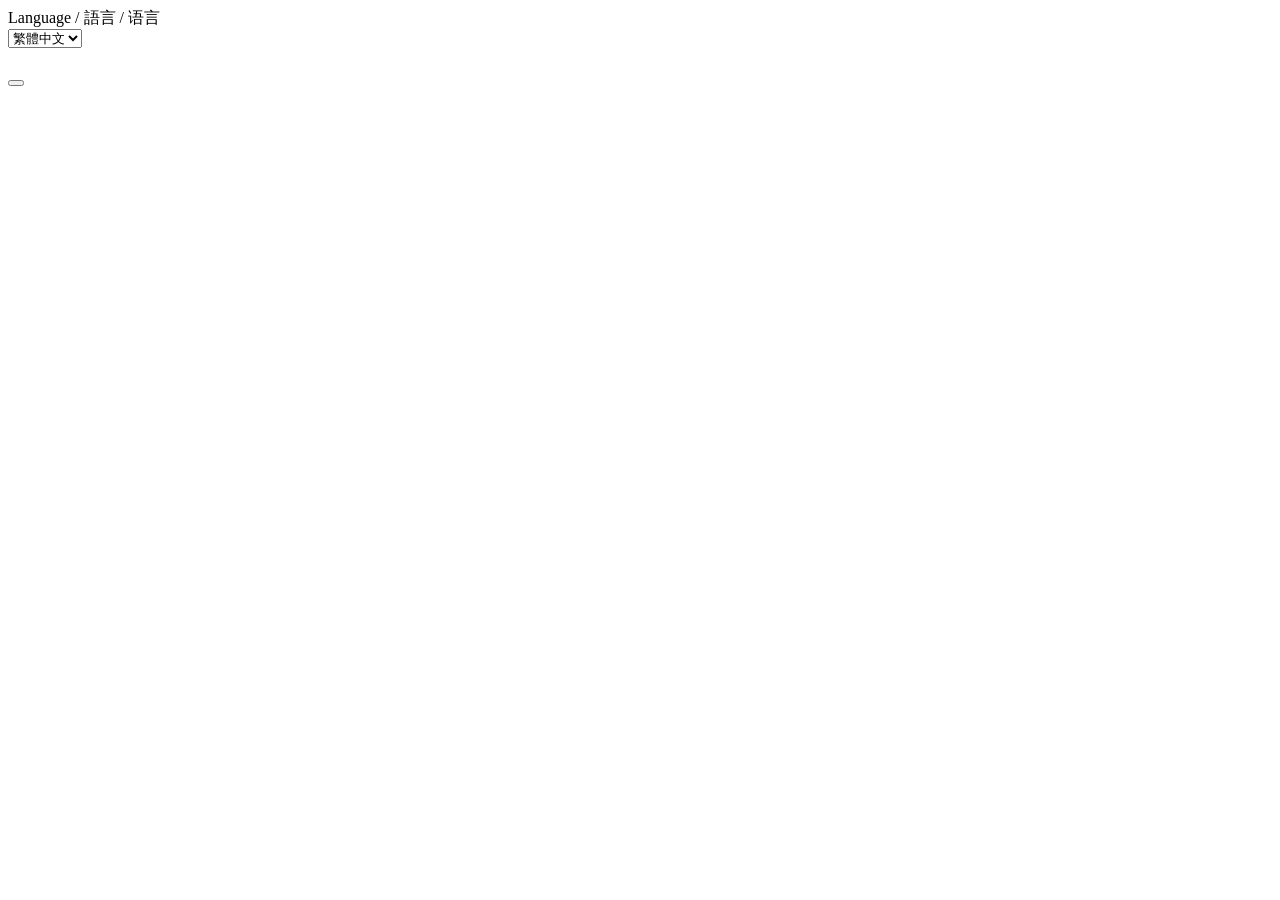
==== misuse_202606/index.html @ ce2ab86b "Update misuse_202606/index.html" ====
<!DOCTYPE html>
<html lang="zh-HK">
<head>
  <meta charset="UTF-8">
  <meta name="viewport" content="width=device-width, initial-scale=1.0">
  <title>Quiz</title>

  <!-- CSS（放在 misuse_202606/css/） -->
  <link rel="stylesheet" href="css/base.cssf="css/quiz.cssf="css/result.cssf="css/share-card.css"card" id="quizCard">
    <div class="topbar">
      <div>
        <div class="badge" id="badge"></div>
      </div>

      <div class="lang-box">
        <div class="lang-label" id="langLabel">Language / 語言 / 语言</div>
        <select id="langSelect">
          <option value="zh-HK">繁體中文</option>
          <option value="zh-CN">简体中文</option>
          <option value="en">English</option>
        </select>
      </div>
    </div>

    <div class="hero-subtitle" id="heroSubtitle"></div>
    <h1 id="siteTitle"></h1>
    <div class="intro" id="intro"></div>

    <div id="questionArea">
      <div class="meta" id="meta"></div>
      <h2 class="question-title" id="title"></h2>

      <div id="storyCard" class="story-card">
        <div class="story-label" id="storyLabel"></div>
        <div class="story-title" id="storyTitle"></div>
        <div id="storyContent"></div>
      </div>

      <div class="scenario" id="question"></div>
      <div class="question-type" id="questionType"></div>
      <div class="question-hint" id="questionHint"></div>

      <div id="answers"></div>

      <div class="answer-action" id="answerAction" style="display:none;">
        <button id="checkBtn" class="action-btn"></button>
      </div>

      <div id="result" class="result"></div>
    </div>

    <div class="controls">
      <button class="nav-btn primary" id="nextBtn"></button>
    </div>

    <div class="summary" id="summary"></div>
    <div id="finalResult" class="result"></div>
    <div class="footer-note" id="footer"></div>
  </div>

  <!-- JS（放在網站根目錄 /assets/js/） -->
  <script src="/assets/js/quiz-core.jsscript src="/assets/js/quiz-render.js"></script>
  <script src="/assets/js/result-share.js"></script>
  <script src="/assets/js/main.js"></script>
</body>
</html>
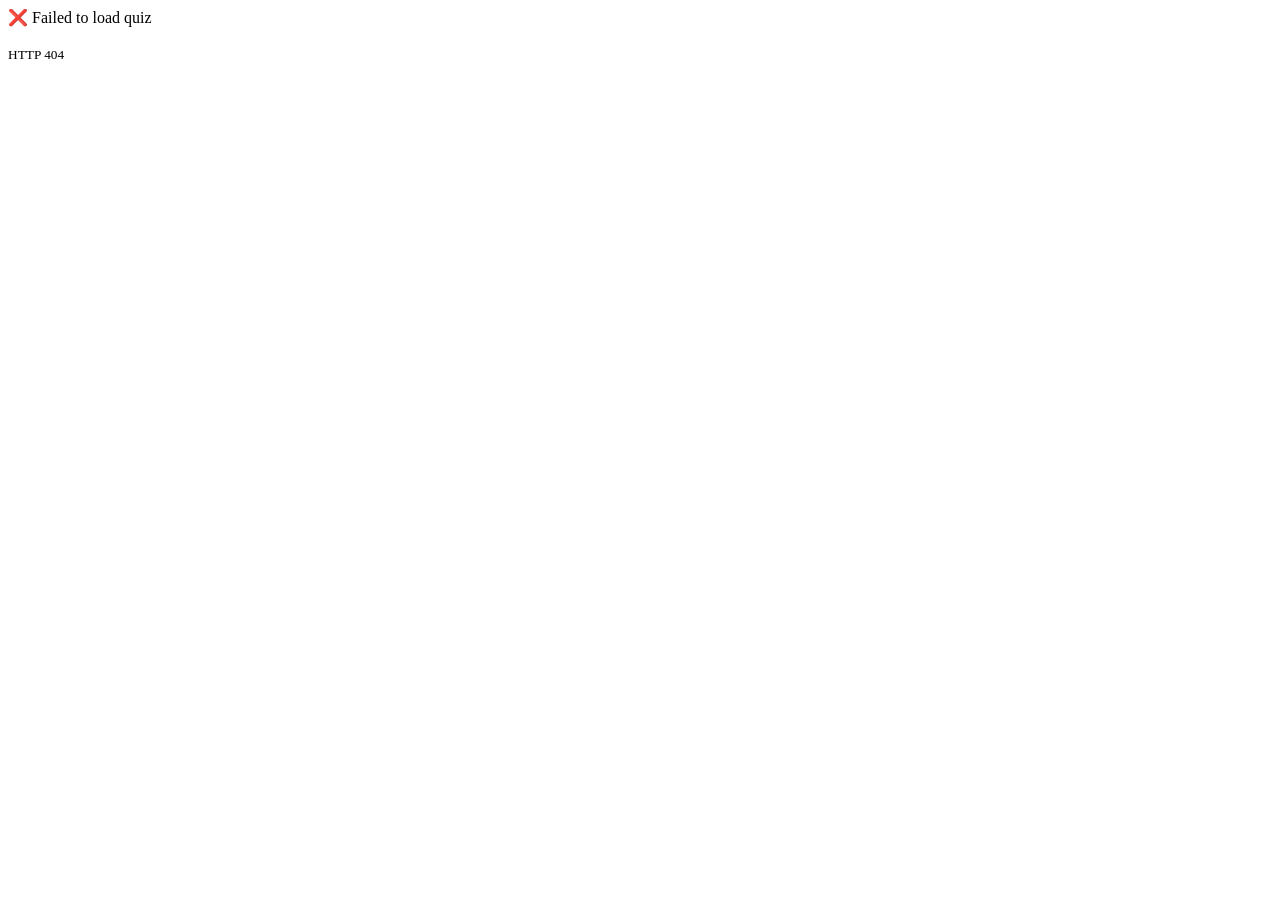
==== commit e41f6f55: "Update index.html" ====
--- a/misuse_202606/index.html
+++ b/misuse_202606/index.html
@@ -5,8 +5,14 @@
   <meta name="viewport" content="width=device-width, initial-scale=1.0">
   <title>Quiz</title>
 
-  <!-- CSS（放在 misuse_202606/css/） -->
-  <link rel="stylesheet" href="css/base.cssf="css/quiz.cssf="css/result.cssf="css/share-card.css"card" id="quizCard">
+  <!-- CSS：位於 misuse_202606/css/ -->
+  <link rel="stylesheet" href="css/base.css">
+  <link rel="stylesheet" href="css/quiz.css">
+  <link rel="stylesheet" href="css/result.css">
+  <link rel="stylesheet" href="css/share-card.css">
+</head>
+<body>
+  <div class="card" id="quizCard">
     <div class="topbar">
       <div>
         <div class="badge" id="badge"></div>
@@ -25,6 +31,11 @@
     <div class="hero-subtitle" id="heroSubtitle"></div>
     <h1 id="siteTitle"></h1>
     <div class="intro" id="intro"></div>
+
+    <!-- 新增：聲明 -->
+    <div class="disclaimer-note">
+      本測驗為資訊安全與合規教育用途之模擬情境，並不涉及任何特定真實人物、機構或個案。
+    </div>
 
     <div id="questionArea">
       <div class="meta" id="meta"></div>
@@ -58,9 +69,10 @@
     <div class="footer-note" id="footer"></div>
   </div>
 
-  <!-- JS（放在網站根目錄 /assets/js/） -->
-  <script src="/assets/js/quiz-core.jsscript src="/assets/js/quiz-render.js"></script>
-  <script src="/assets/js/result-share.js"></script>
-  <script src="/assets/js/main.js"></script>
+  <!-- JS：位於網站根目錄 /js/ -->
+  <script src="/js/quiz-core.js"></script>
+  <script src="/js/quiz-render.js"></script>
+  <script src="/js/result-share.js"></script>
+  <script src="/js/main.js"></script>
 </body>
 </html>
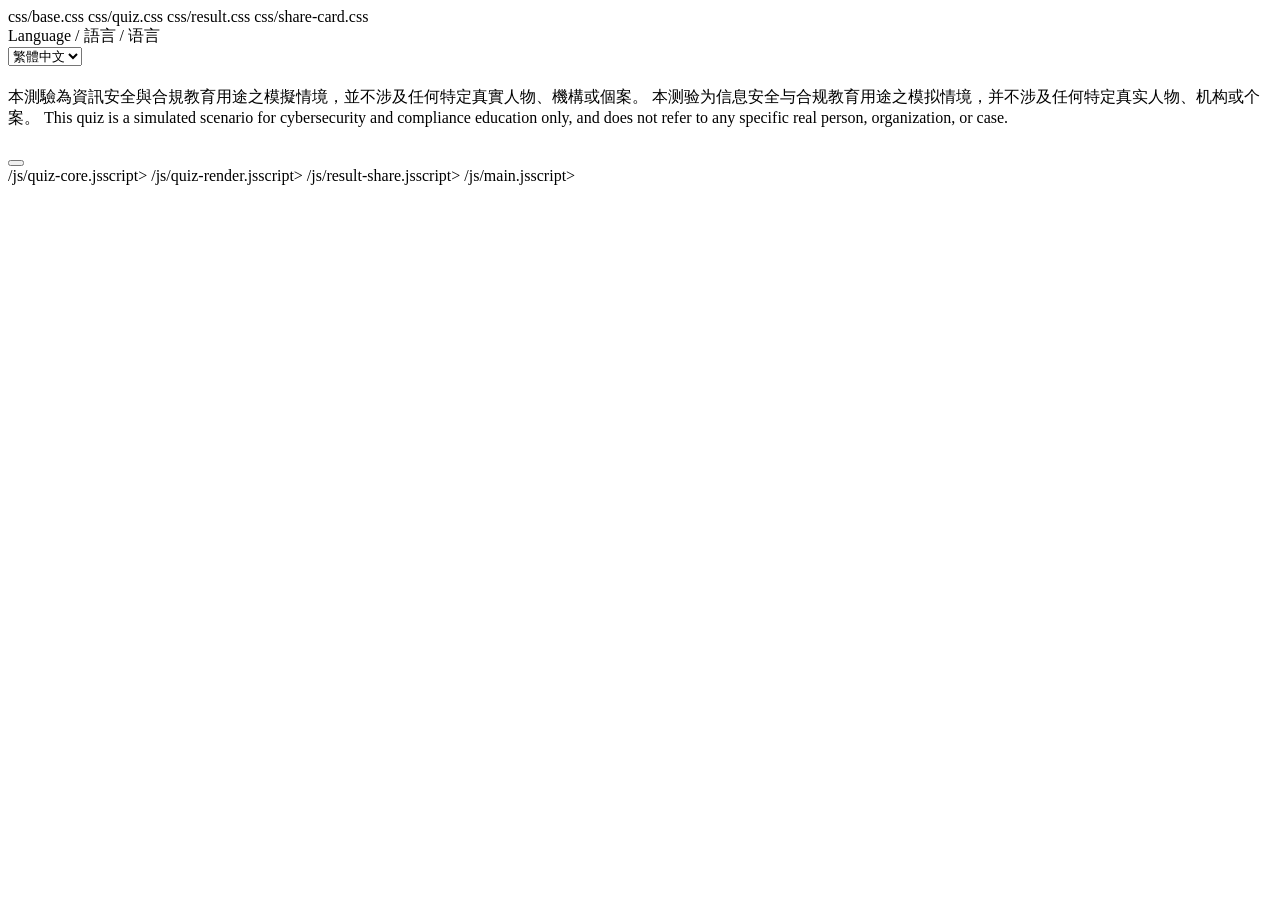
==== commit e4c16833: "Update index.html" ====
--- a/misuse_202606/index.html
+++ b/misuse_202606/index.html
@@ -6,10 +6,10 @@
   <title>Quiz</title>
 
   <!-- CSS：位於 misuse_202606/css/ -->
-  <link rel="stylesheet" href="css/base.css">
-  <link rel="stylesheet" href="css/quiz.css">
-  <link rel="stylesheet" href="css/result.css">
-  <link rel="stylesheet" href="css/share-card.css">
+  css/base.css
+  css/quiz.css
+  css/result.css
+  css/share-card.css
 </head>
 <body>
   <div class="card" id="quizCard">
@@ -32,9 +32,17 @@
     <h1 id="siteTitle"></h1>
     <div class="intro" id="intro"></div>
 
-    <!-- 新增：聲明 -->
-    <div class="disclaimer-note">
-      本測驗為資訊安全與合規教育用途之模擬情境，並不涉及任何特定真實人物、機構或個案。
+    <!-- 三語聲明 -->
+    <div class="disclaimer-note" id="disclaimerNote">
+      <span class="disclaimer-text" data-lang="zh-HK">
+        本測驗為資訊安全與合規教育用途之模擬情境，並不涉及任何特定真實人物、機構或個案。
+      </span>
+      <span class="disclaimer-text" data-lang="zh-CN">
+        本测验为信息安全与合规教育用途之模拟情境，并不涉及任何特定真实人物、机构或个案。
+      </span>
+      <span class="disclaimer-text" data-lang="en">
+        This quiz is a simulated scenario for cybersecurity and compliance education only, and does not refer to any specific real person, organization, or case.
+      </span>
     </div>
 
     <div id="questionArea">
@@ -70,9 +78,9 @@
   </div>
 
   <!-- JS：位於網站根目錄 /js/ -->
-  <script src="/js/quiz-core.js"></script>
-  <script src="/js/quiz-render.js"></script>
-  <script src="/js/result-share.js"></script>
-  <script src="/js/main.js"></script>
+  /js/quiz-core.jsscript>
+  /js/quiz-render.jsscript>
+  /js/result-share.jsscript>
+  /js/main.jsscript>
 </body>
 </html>
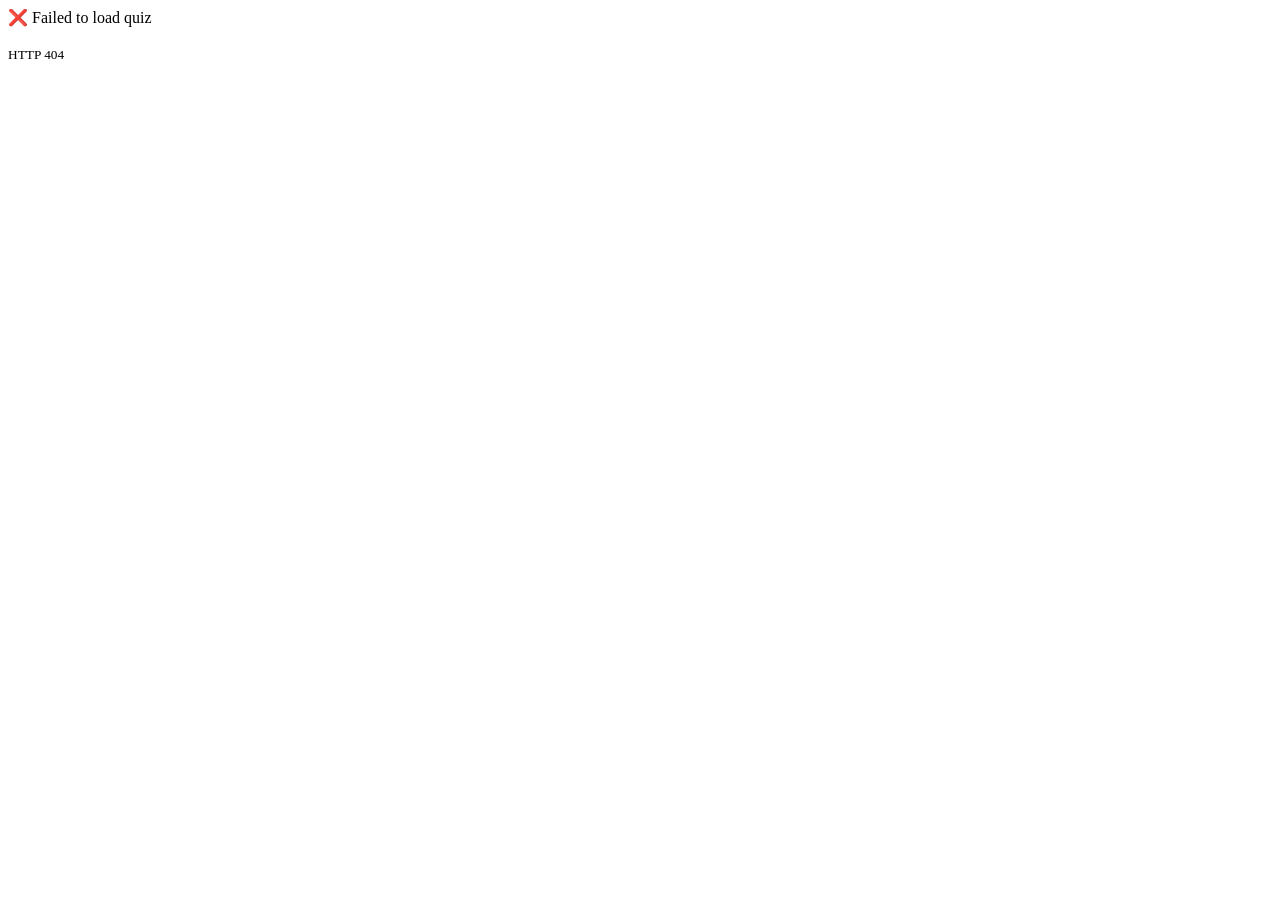
==== commit b780726d: "Update index.html" ====
--- a/misuse_202606/index.html
+++ b/misuse_202606/index.html
@@ -5,82 +5,90 @@
   <meta name="viewport" content="width=device-width, initial-scale=1.0">
   <title>Quiz</title>
 
-  <!-- CSS：位於 misuse_202606/css/ -->
-  css/base.css
-  css/quiz.css
-  css/result.css
-  css/share-card.css
+  <!-- ✅ 正確 CSS -->
+  <link rel="stylesheet" href="css/base.css">
+  <link rel="stylesheet" href="css/quiz.css">
+  <link rel="stylesheet" href="css/result.css">
+  <link rel="stylesheet" href="css/share-card.css">
 </head>
 <body>
-  <div class="card" id="quizCard">
-    <div class="topbar">
-      <div>
-        <div class="badge" id="badge"></div>
-      </div>
 
-      <div class="lang-box">
-        <div class="lang-label" id="langLabel">Language / 語言 / 语言</div>
-        <select id="langSelect">
-          <option value="zh-HK">繁體中文</option>
-          <option value="zh-CN">简体中文</option>
-          <option value="en">English</option>
-        </select>
-      </div>
+<div class="card" id="quizCard">
+
+  <div class="topbar">
+    <div>
+      <div class="badge" id="badge"></div>
     </div>
 
-    <div class="hero-subtitle" id="heroSubtitle"></div>
-    <h1 id="siteTitle"></h1>
-    <div class="intro" id="intro"></div>
+    <div class="lang-box">
+      <div class="lang-label" id="langLabel">Language / 語言 / 语言</div>
+      <select id="langSelect">
+        <option value="zh-HK">繁體中文</option>
+        <option value="zh-CN">简体中文</option>
+        <option value="en">English</option>
+      </select>
+    </div>
+  </div>
 
-    <!-- 三語聲明 -->
-    <div class="disclaimer-note" id="disclaimerNote">
-      <span class="disclaimer-text" data-lang="zh-HK">
-        本測驗為資訊安全與合規教育用途之模擬情境，並不涉及任何特定真實人物、機構或個案。
-      </span>
-      <span class="disclaimer-text" data-lang="zh-CN">
-        本测验为信息安全与合规教育用途之模拟情境，并不涉及任何特定真实人物、机构或个案。
-      </span>
-      <span class="disclaimer-text" data-lang="en">
-        This quiz is a simulated scenario for cybersecurity and compliance education only, and does not refer to any specific real person, organization, or case.
-      </span>
+  <div class="hero-subtitle" id="heroSubtitle"></div>
+  <h1 id="siteTitle"></h1>
+  <div class="intro" id="intro"></div>
+
+  <!-- ✅ 三語 disclaimer -->
+  <div class="disclaimer-note" id="disclaimerNote">
+
+    <span class="disclaimer-text" data-lang="zh-HK">
+      本測驗為資訊安全與合規教育用途之模擬情境，並不涉及任何特定真實人物、機構或個案。
+    </span>
+
+    <span class="disclaimer-text" data-lang="zh-CN">
+      本测验为信息安全与合规教育用途之模拟情境，并不涉及任何特定真实人物、机构或个案。
+    </span>
+
+    <span class="disclaimer-text" data-lang="en">
+      This quiz is a simulated scenario for cybersecurity and compliance education only, and does not refer to any specific real person, organization, or case.
+    </span>
+
+  </div>
+
+  <div id="questionArea">
+    <div class="meta" id="meta"></div>
+    <h2 class="question-title" id="title"></h2>
+
+    <div id="storyCard" class="story-card">
+      <div class="story-label" id="storyLabel"></div>
+      <div class="story-title" id="storyTitle"></div>
+      <div id="storyContent"></div>
     </div>
 
-    <div id="questionArea">
-      <div class="meta" id="meta"></div>
-      <h2 class="question-title" id="title"></h2>
+    <div class="scenario" id="question"></div>
+    <div class="question-type" id="questionType"></div>
+    <div class="question-hint" id="questionHint"></div>
 
-      <div id="storyCard" class="story-card">
-        <div class="story-label" id="storyLabel"></div>
-        <div class="story-title" id="storyTitle"></div>
-        <div id="storyContent"></div>
-      </div>
+    <div id="answers"></div>
 
-      <div class="scenario" id="question"></div>
-      <div class="question-type" id="questionType"></div>
-      <div class="question-hint" id="questionHint"></div>
-
-      <div id="answers"></div>
-
-      <div class="answer-action" id="answerAction" style="display:none;">
-        <button id="checkBtn" class="action-btn"></button>
-      </div>
-
-      <div id="result" class="result"></div>
+    <div class="answer-action" id="answerAction" style="display:none;">
+      <button id="checkBtn" class="action-btn"></button>
     </div>
 
-    <div class="controls">
-      <button class="nav-btn primary" id="nextBtn"></button>
-    </div>
-
-    <div class="summary" id="summary"></div>
-    <div id="finalResult" class="result"></div>
-    <div class="footer-note" id="footer"></div>
+    <div id="result" class="result"></div>
   </div>
 
-  <!-- JS：位於網站根目錄 /js/ -->
-  /js/quiz-core.jsscript>
-  /js/quiz-render.jsscript>
-  /js/result-share.jsscript>
-  /js/main.jsscript>
+  <div class="controls">
+    <button class="nav-btn primary" id="nextBtn"></button>
+  </div>
+
+  <div class="summary" id="summary"></div>
+  <div id="finalResult" class="result"></div>
+  <div class="footer-note" id="footer"></div>
+
+</div>
+
+<!-- ✅ 正確 JS -->
+<script src="/js/quiz-core.js"></script>
+<script src="/js/quiz-render.js"></script>
+<script src="/js/result-share.js"></script>
+<script src="/js/main.js"></script>
+
 </body>
 </html>
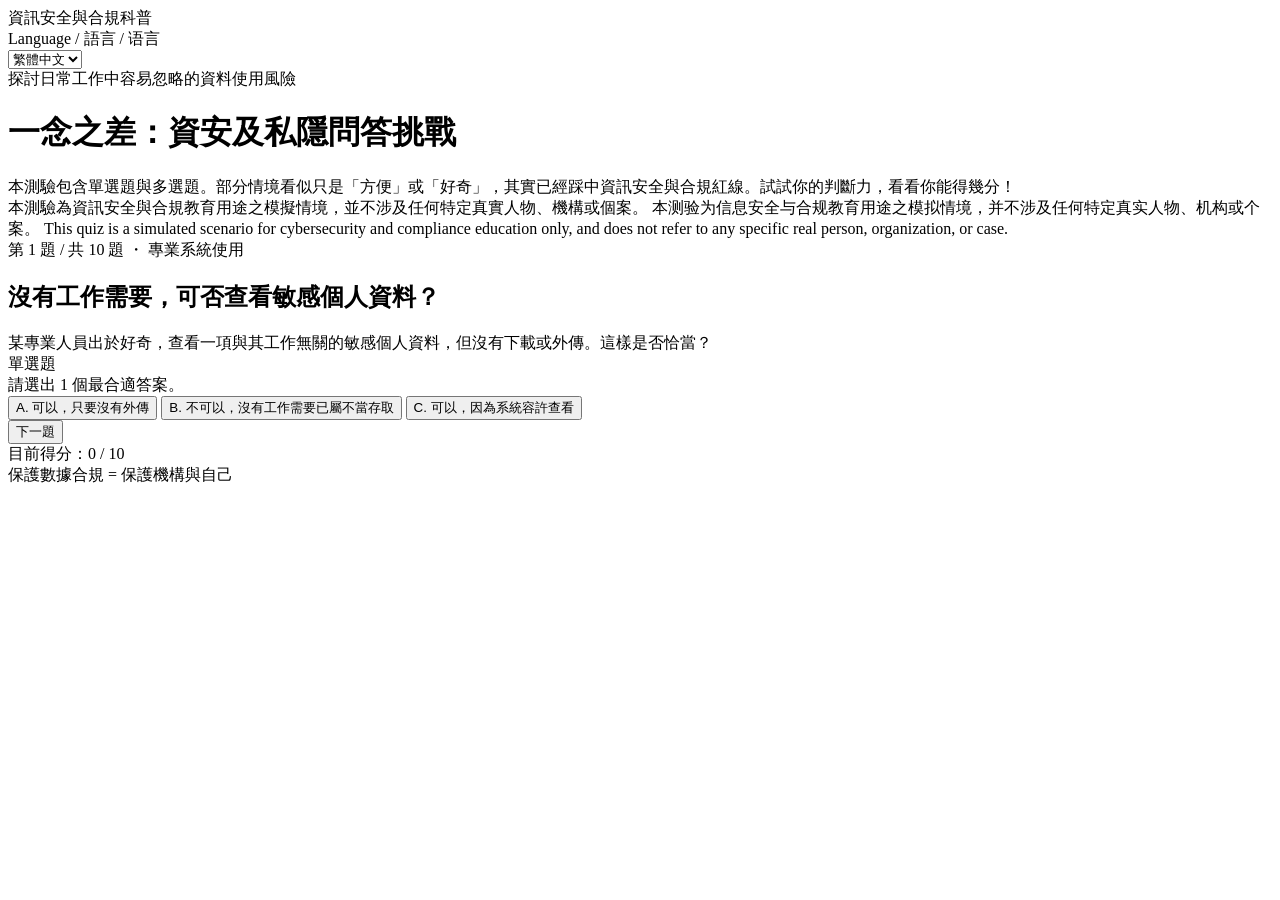
==== commit 15a82b88: "Update index.html" ====
--- a/misuse_202606/index.html
+++ b/misuse_202606/index.html
@@ -5,90 +5,82 @@
   <meta name="viewport" content="width=device-width, initial-scale=1.0">
   <title>Quiz</title>
 
-  <!-- ✅ 正確 CSS -->
+  <!-- CSS：位於 misuse_202606/css/ -->
   <link rel="stylesheet" href="css/base.css">
   <link rel="stylesheet" href="css/quiz.css">
   <link rel="stylesheet" href="css/result.css">
   <link rel="stylesheet" href="css/share-card.css">
+  <script src="/js/shared-footer.js" defer></script>
 </head>
 <body>
+  <div class="card" id="quizCard">
+    <div class="topbar">
+      <div>
+        <div class="badge" id="badge"></div>
+      </div>
 
-<div class="card" id="quizCard">
-
-  <div class="topbar">
-    <div>
-      <div class="badge" id="badge"></div>
+      <div class="lang-box">
+        <div class="lang-label" id="langLabel">Language / 語言 / 语言</div>
+        <select id="langSelect">
+          <option value="zh-HK">繁體中文</option>
+          <option value="zh-CN">简体中文</option>
+          <option value="en">English</option>
+        </select>
+      </div>
     </div>
 
-    <div class="lang-box">
-      <div class="lang-label" id="langLabel">Language / 語言 / 语言</div>
-      <select id="langSelect">
-        <option value="zh-HK">繁體中文</option>
-        <option value="zh-CN">简体中文</option>
-        <option value="en">English</option>
-      </select>
+    <div class="hero-subtitle" id="heroSubtitle"></div>
+    <h1 id="siteTitle"></h1>
+    <div class="intro" id="intro"></div>
+
+    <div class="disclaimer-note" id="disclaimerNote">
+      <span class="disclaimer-text" data-lang="zh-HK">
+        本測驗為資訊安全與合規教育用途之模擬情境，並不涉及任何特定真實人物、機構或個案。
+      </span>
+      <span class="disclaimer-text" data-lang="zh-CN">
+        本测验为信息安全与合规教育用途之模拟情境，并不涉及任何特定真实人物、机构或个案。
+      </span>
+      <span class="disclaimer-text" data-lang="en">
+        This quiz is a simulated scenario for cybersecurity and compliance education only, and does not refer to any specific real person, organization, or case.
+      </span>
     </div>
+
+    <div id="questionArea">
+      <div class="meta" id="meta"></div>
+      <h2 class="question-title" id="title"></h2>
+
+      <div id="storyCard" class="story-card">
+        <div class="story-label" id="storyLabel"></div>
+        <div class="story-title" id="storyTitle"></div>
+        <div id="storyContent"></div>
+      </div>
+
+      <div class="scenario" id="question"></div>
+      <div class="question-type" id="questionType"></div>
+      <div class="question-hint" id="questionHint"></div>
+
+      <div id="answers"></div>
+
+      <div class="answer-action" id="answerAction" style="display:none;">
+        <button id="checkBtn" class="action-btn"></button>
+      </div>
+
+      <div id="result" class="result"></div>
+    </div>
+
+    <div class="controls">
+      <button class="nav-btn primary" id="nextBtn"></button>
+    </div>
+
+    <div class="summary" id="summary"></div>
+    <div id="finalResult" class="result"></div>
+    <div class="footer-note" id="footer"></div>
   </div>
 
-  <div class="hero-subtitle" id="heroSubtitle"></div>
-  <h1 id="siteTitle"></h1>
-  <div class="intro" id="intro"></div>
-
-  <!-- ✅ 三語 disclaimer -->
-  <div class="disclaimer-note" id="disclaimerNote">
-
-    <span class="disclaimer-text" data-lang="zh-HK">
-      本測驗為資訊安全與合規教育用途之模擬情境，並不涉及任何特定真實人物、機構或個案。
-    </span>
-
-    <span class="disclaimer-text" data-lang="zh-CN">
-      本测验为信息安全与合规教育用途之模拟情境，并不涉及任何特定真实人物、机构或个案。
-    </span>
-
-    <span class="disclaimer-text" data-lang="en">
-      This quiz is a simulated scenario for cybersecurity and compliance education only, and does not refer to any specific real person, organization, or case.
-    </span>
-
-  </div>
-
-  <div id="questionArea">
-    <div class="meta" id="meta"></div>
-    <h2 class="question-title" id="title"></h2>
-
-    <div id="storyCard" class="story-card">
-      <div class="story-label" id="storyLabel"></div>
-      <div class="story-title" id="storyTitle"></div>
-      <div id="storyContent"></div>
-    </div>
-
-    <div class="scenario" id="question"></div>
-    <div class="question-type" id="questionType"></div>
-    <div class="question-hint" id="questionHint"></div>
-
-    <div id="answers"></div>
-
-    <div class="answer-action" id="answerAction" style="display:none;">
-      <button id="checkBtn" class="action-btn"></button>
-    </div>
-
-    <div id="result" class="result"></div>
-  </div>
-
-  <div class="controls">
-    <button class="nav-btn primary" id="nextBtn"></button>
-  </div>
-
-  <div class="summary" id="summary"></div>
-  <div id="finalResult" class="result"></div>
-  <div class="footer-note" id="footer"></div>
-
-</div>
-
-<!-- ✅ 正確 JS -->
-<script src="/js/quiz-core.js"></script>
-<script src="/js/quiz-render.js"></script>
-<script src="/js/result-share.js"></script>
-<script src="/js/main.js"></script>
-
+  <!-- JS：位於網站 root /js/ -->
+  <script src="/js/quiz-core.js"></script>
+  <script src="/js/quiz-render.js"></script>
+  <script src="/js/result-share.js"></script>
+  <script src="/js/main.js"></script>
 </body>
 </html>
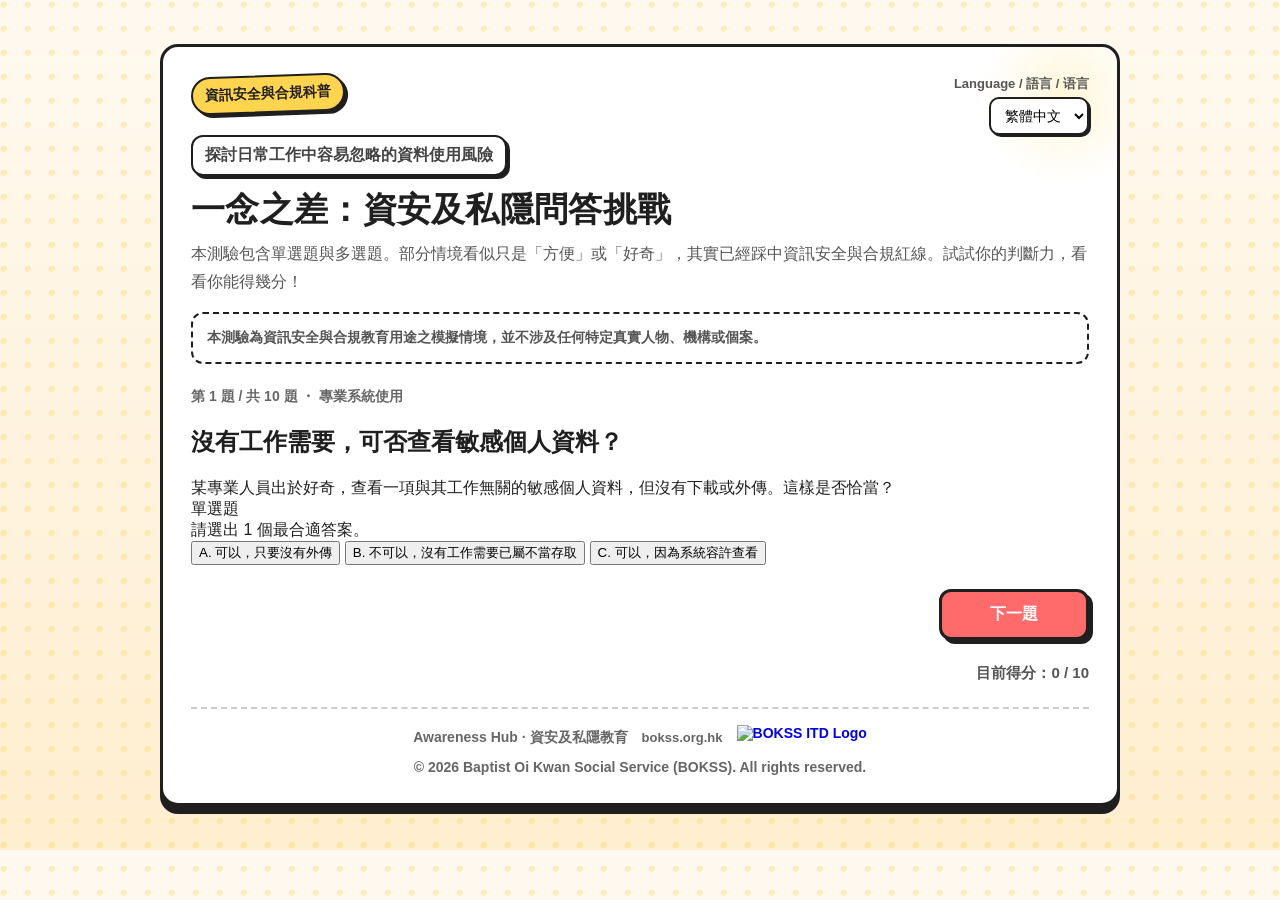
==== commit 9046d01d: "Update index.html" ====
--- a/misuse_202606/index.html
+++ b/misuse_202606/index.html
@@ -74,7 +74,8 @@
 
     <div class="summary" id="summary"></div>
     <div id="finalResult" class="result"></div>
-    <div class="footer-note" id="footer"></div>
+    <div id="footer" style="display: none;"></div>
+    <div id="siteFooter" class="footer-note"></div>
   </div>
 
   <!-- JS：位於網站 root /js/ -->
--- a/misuse_202606/css/base.css
+++ b/misuse_202606/css/base.css
@@ -0,0 +1,334 @@
+:root {
+  --ink: #1f1f1f;
+  --bg1: #fff9f0;
+  --bg2: #ffeecf;
+  --card: #ffffff;
+  --yellow: #ffd54f;
+  --red: #ff6b6b;
+  --blue: #5da9ff;
+  --green: #60d394;
+  --purple: #9a7cff;
+  --grey: #eef2f7;
+  --shadow: 0 8px 0 #1f1f1f;
+  --radius: 18px;
+}
+
+* {
+  box-sizing: border-box;
+}
+
+body {
+  font-family: Arial, sans-serif;
+  background:
+    radial-gradient(circle at 15% 20%, rgba(255, 213, 79, 0.35) 0, rgba(255, 213, 79, 0.35) 3px, transparent 3px) 0 0 / 24px 24px,
+    linear-gradient(180deg, var(--bg1), var(--bg2));
+  margin: 0;
+  padding: 20px;
+  color: var(--ink);
+}
+
+.card {
+  background: var(--card);
+  padding: 28px;
+  border-radius: var(--radius);
+  max-width: 960px;
+  margin: 24px auto;
+  border: 3px solid var(--ink);
+  box-shadow: var(--shadow);
+  position: relative;
+  overflow: hidden;
+  transition: 0.2s ease;
+}
+
+.card::after {
+  content: "";
+  position: absolute;
+  right: -40px;
+  top: -40px;
+  width: 180px;
+  height: 180px;
+  background: radial-gradient(circle, rgba(255, 213, 79, 0.22) 0%, rgba(255, 213, 79, 0.07) 45%, rgba(255,255,255,0) 70%);
+  pointer-events: none;
+}
+
+.topbar {
+  display: flex;
+  justify-content: space-between;
+  align-items: flex-start;
+  gap: 12px;
+  flex-wrap: wrap;
+}
+
+.badge {
+  display: inline-block;
+  background: var(--yellow);
+  color: var(--ink);
+  font-size: 14px;
+  padding: 8px 12px;
+  border-radius: 999px;
+  margin-bottom: 12px;
+  font-weight: bold;
+  border: 2px solid var(--ink);
+  box-shadow: 3px 3px 0 var(--ink);
+  transform: rotate(-2deg);
+}
+
+.lang-box {
+  text-align: right;
+  position: relative;
+  z-index: 2;
+}
+
+.lang-label {
+  font-size: 13px;
+  color: #555;
+  margin-bottom: 4px;
+  font-weight: bold;
+}
+
+select {
+  padding: 8px 10px;
+  border-radius: 10px;
+  border: 2px solid var(--ink);
+  font-size: 14px;
+  background: white;
+  box-shadow: 2px 2px 0 var(--ink);
+}
+
+.hero-subtitle {
+  display: inline-block;
+  background: #fff;
+  border: 2px solid var(--ink);
+  border-radius: 12px;
+  padding: 8px 12px;
+  box-shadow: 3px 3px 0 var(--ink);
+  margin-bottom: 14px;
+  font-weight: bold;
+  color: #444;
+}
+
+h1 {
+  margin: 0 0 12px 0;
+  font-size: 34px;
+  line-height: 1.12;
+  letter-spacing: 0.3px;
+  position: relative;
+  z-index: 2;
+}
+
+.intro {
+  font-size: 16px;
+  line-height: 1.75;
+  color: #555;
+  margin-bottom: 16px;
+  position: relative;
+  z-index: 2;
+}
+
+/* 三語聲明區 */
+.disclaimer-note {
+  margin-bottom: 24px;
+  padding: 12px 14px;
+  border: 2px dashed var(--ink);
+  border-radius: 12px;
+  background: #fff;
+  color: #555;
+  font-size: 14px;
+  line-height: 1.7;
+  font-weight: bold;
+}
+
+.disclaimer-text {
+  display: none;
+}
+
+.disclaimer-text.active {
+  display: inline;
+}
+
+.meta {
+  font-size: 14px;
+  color: #666;
+  margin-bottom: 8px;
+  font-weight: bold;
+}
+
+.controls {
+  display: flex;
+  justify-content: flex-end;
+  gap: 10px;
+  margin-top: 24px;
+  flex-wrap: wrap;
+}
+
+.nav-btn {
+  min-width: 150px;
+  padding: 12px;
+  border-radius: 12px;
+  border: 3px solid var(--ink);
+  cursor: pointer;
+  font-size: 16px;
+  font-weight: bold;
+  box-shadow: 4px 4px 0 var(--ink);
+  transition: transform 0.18s ease;
+}
+
+.nav-btn.primary {
+  background: var(--red);
+  color: white;
+}
+
+.nav-btn.primary:hover {
+  transform: translate(-1px, -1px);
+}
+
+.nav-btn.cta-glow {
+  animation: ctaPulse 1.2s infinite;
+}
+
+.summary {
+  margin-top: 24px;
+  font-size: 15px;
+  color: #555;
+  text-align: right;
+  font-weight: bold;
+}
+
+.footer-note {
+  margin-top: 24px;
+  font-size: 14px;
+  color: #666;
+  text-align: center;
+  border-top: 2px dashed #ccc;
+  padding-top: 16px;
+}
+
+.footer-row {
+  display: flex;
+  align-items: center;
+  justify-content: center;
+  gap: 14px;
+  flex-wrap: wrap;
+}
+
+.footer-row-top {
+  margin-bottom: 8px;
+  font-weight: bold;
+}
+
+.footer-row-bottom {
+  margin-bottom: 0;
+}
+
+.footer-brand-link {
+  display: inline-flex;
+  align-items: center;
+  justify-content: center;
+  text-decoration: none;
+}
+
+.footer-logo {
+  height: 26px;
+  width: auto;
+  display: block;
+  opacity: 1;
+}
+
+.footer-site-link {
+  color: #666;
+  font-size: 13px;
+  text-decoration: none;
+  font-weight: bold;
+  white-space: nowrap;
+}
+
+.footer-site-link:hover {
+  color: #333;
+  text-decoration: underline;
+}
+
+.footer-copy {
+  color: #666;
+  font-size: 14px;
+  font-weight: bold;
+}
+
+.footer-note small,
+#hubFooterSub {
+  color: #777;
+  font-size: 13px;
+}
+
+@media (max-width: 720px) {
+  .footer-row {
+    flex-wrap: wrap;
+  }
+
+  .footer-logo {
+    height: 24px;
+  }
+}
+
+@keyframes slideFadeIn {
+  from { opacity: 0; transform: translateX(14px); }
+  to { opacity: 1; transform: translateX(0); }
+}
+
+@keyframes popIn {
+  0% { transform: scale(0.96); opacity: 0.7; }
+  70% { transform: scale(1.03); opacity: 1; }
+  100% { transform: scale(1); }
+}
+
+@keyframes shakeX {
+  0%, 100% { transform: translateX(0); }
+  20% { transform: translateX(-4px); }
+  40% { transform: translateX(4px); }
+  60% { transform: translateX(-3px); }
+  80% { transform: translateX(3px); }
+}
+
+@keyframes finalEnter {
+  from { opacity: 0; transform: translateY(18px); }
+  to { opacity: 1; transform: translateY(0); }
+}
+
+@keyframes bubbleIn {
+  from { opacity: 0; transform: translateY(10px) scale(0.98); }
+  to { opacity: 1; transform: translateY(0) scale(1); }
+}
+
+@keyframes selectedPulse {
+  0% { transform: scale(0.98); }
+  70% { transform: scale(1.01); }
+  100% { transform: scale(1); }
+}
+
+@keyframes ctaPulse {
+  0% { transform: scale(1); }
+  50% { transform: scale(1.03); }
+  100% { transform: scale(1); }
+}
+
+@media (max-width: 720px) {
+  h1 {
+    font-size: 28px;
+  }
+
+  .lang-box {
+    text-align: left;
+  }
+
+  .controls {
+    justify-content: stretch;
+  }
+
+  .nav-btn {
+    width: 100%;
+  }
+
+  .disclaimer-note {
+    font-size: 13px;
+    line-height: 1.65;
+  }
+}
